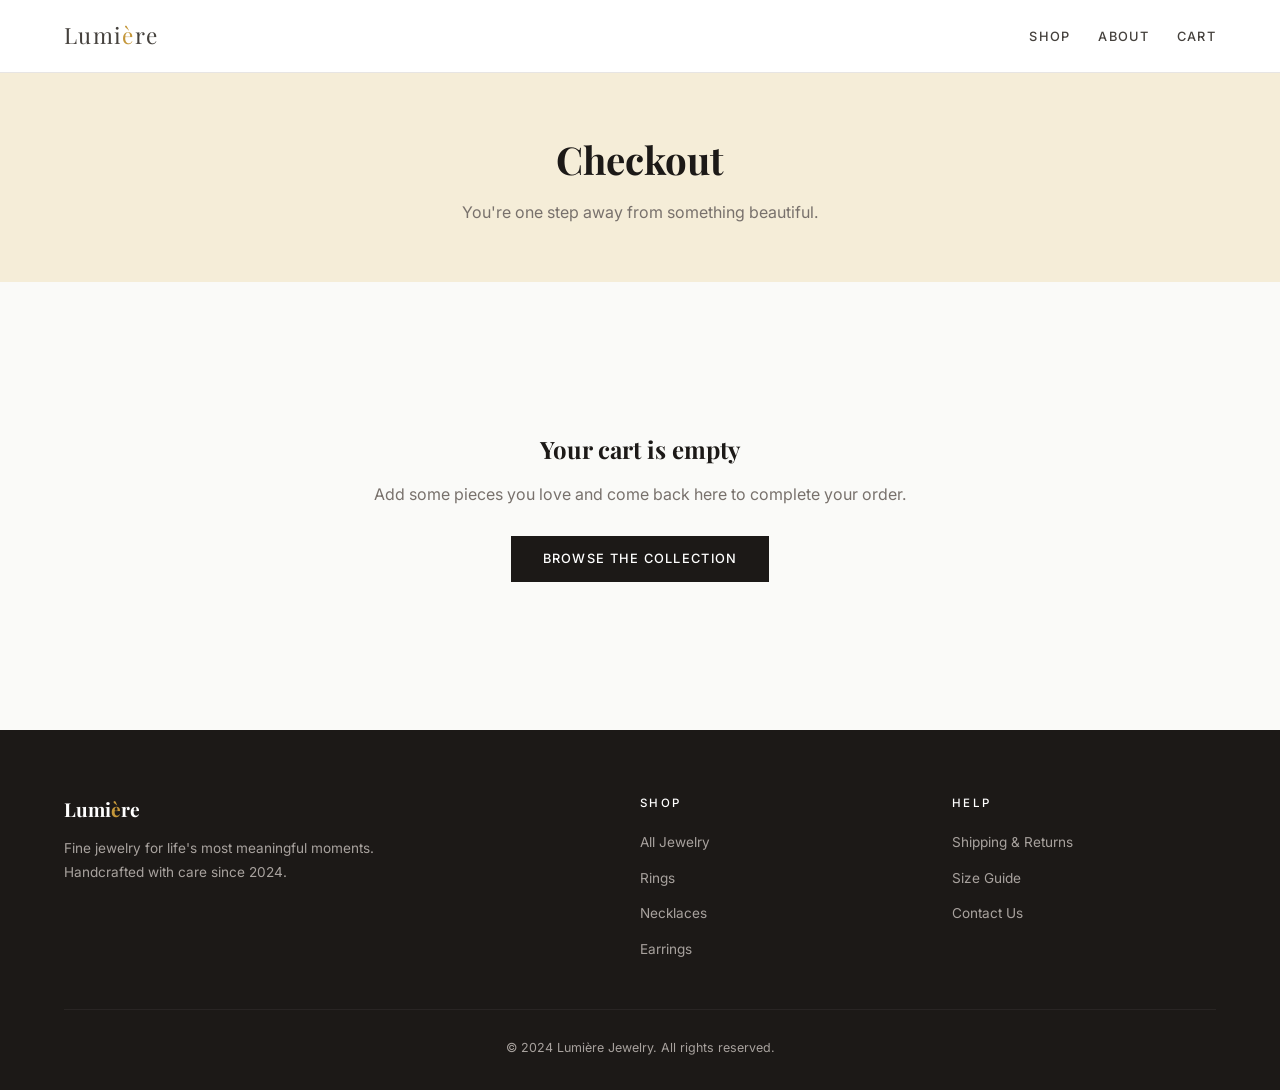
==== checkout.html @ 1f611a4b "Deploy: add checkout.html" ====
<!DOCTYPE html>
<html lang="en">
<head>
  <meta charset="UTF-8">
  <meta name="viewport" content="width=device-width, initial-scale=1.0">
  <title>Checkout — Lumière Jewelry</title>
  <link rel="stylesheet" href="style.css">
</head>
<body>

  <nav>
    <div class="container">
      <div class="nav-inner">
        <a href="index.html" class="nav-logo">Lumi<span>è</span>re</a>
        <ul class="nav-links">
          <li><a href="products.html">Shop</a></li>
          <li><a href="index.html#about">About</a></li>
          <li>
            <a href="checkout.html" class="cart-link">
              Cart
              <span class="cart-badge">0</span>
            </a>
          </li>
        </ul>
      </div>
    </div>
  </nav>

  <div class="page-hero">
    <div class="container">
      <h1>Checkout</h1>
      <p>You're one step away from something beautiful.</p>
    </div>
  </div>

  <section class="section">
    <div class="container">

      <!-- Empty cart state -->
      <div class="empty-cart-msg" id="empty-cart" style="display:none;">
        <h2>Your cart is empty</h2>
        <p>Add some pieces you love and come back here to complete your order.</p>
        <a href="products.html" class="btn btn-dark">Browse the Collection</a>
      </div>

      <!-- Order success state -->
      <div class="order-success" id="order-success">
        <div class="checkmark">&#10003;</div>
        <h2>Order Placed!</h2>
        <p>Thank you for your purchase. We'll send you a confirmation email shortly.</p>
        <a href="products.html" class="btn btn-dark">Continue Shopping</a>
      </div>

      <!-- Checkout form -->
      <div class="checkout-grid" id="checkout-form-area">
        <div>
          <h3 class="form-section-title">Contact Information</h3>
          <form id="checkout-form" onsubmit="placeOrder(event)">
            <div class="form-row">
              <div class="form-group">
                <label>First Name</label>
                <input type="text" required placeholder="Jane">
              </div>
              <div class="form-group">
                <label>Last Name</label>
                <input type="text" required placeholder="Doe">
              </div>
            </div>
            <div class="form-group">
              <label>Email Address</label>
              <input type="email" required placeholder="jane@example.com">
            </div>
            <div class="form-group">
              <label>Phone (optional)</label>
              <input type="tel" placeholder="+1 555 000 0000">
            </div>

            <h3 class="form-section-title" style="margin-top:32px;">Shipping Address</h3>

            <div class="form-group">
              <label>Street Address</label>
              <input type="text" required placeholder="123 Main Street">
            </div>
            <div class="form-group">
              <label>Apartment, suite, etc. (optional)</label>
              <input type="text" placeholder="Apt 4B">
            </div>
            <div class="form-row">
              <div class="form-group">
                <label>City</label>
                <input type="text" required placeholder="New York">
              </div>
              <div class="form-group">
                <label>ZIP / Postal Code</label>
                <input type="text" required placeholder="10001">
              </div>
            </div>
            <div class="form-group">
              <label>Country</label>
              <select required>
                <option value="">Select country…</option>
                <option>United States</option>
                <option>Canada</option>
                <option>United Kingdom</option>
                <option>Australia</option>
                <option>France</option>
                <option>Germany</option>
                <option>Spain</option>
                <option>Other</option>
              </select>
            </div>

            <h3 class="form-section-title" style="margin-top:32px;">Payment</h3>
            <div style="background: var(--gold-pale); padding: 18px 20px; margin-bottom: 28px; font-size: 0.85rem; color: var(--text-light);">
              &#128274;&nbsp; Secure payment processing coming soon. This is a demo checkout &mdash; no charges will be made.
            </div>
            <div class="form-group">
              <label>Card Number</label>
              <input type="text" placeholder="4242 4242 4242 4242" maxlength="19">
            </div>
            <div class="form-row">
              <div class="form-group">
                <label>Expiry Date</label>
                <input type="text" placeholder="MM / YY" maxlength="7">
              </div>
              <div class="form-group">
                <label>CVV</label>
                <input type="text" placeholder="123" maxlength="4">
              </div>
            </div>

            <button type="submit" class="btn btn-gold" style="width:100%; margin-top:8px; padding: 16px;">
              Place Order
            </button>
          </form>
        </div>

        <!-- Order Summary -->
        <div class="order-summary-box">
          <h3>Order Summary</h3>
          <div id="cart-items-list"></div>
          <div class="totals" id="cart-totals"></div>
        </div>
      </div>

    </div>
  </section>

  <footer>
    <div class="container">
      <div class="footer-grid">
        <div class="footer-brand">
          <h3>Lumi<span>è</span>re</h3>
          <p>Fine jewelry for life's most meaningful moments.<br>Handcrafted with care since 2024.</p>
        </div>
        <div class="footer-col">
          <h4>Shop</h4>
          <ul>
            <li><a href="products.html">All Jewelry</a></li>
            <li><a href="products.html">Rings</a></li>
            <li><a href="products.html">Necklaces</a></li>
            <li><a href="products.html">Earrings</a></li>
          </ul>
        </div>
        <div class="footer-col">
          <h4>Help</h4>
          <ul>
            <li><a href="#">Shipping & Returns</a></li>
            <li><a href="#">Size Guide</a></li>
            <li><a href="#">Contact Us</a></li>
          </ul>
        </div>
      </div>
      <div class="footer-bottom">
        <p>&copy; 2024 Lumière Jewelry. All rights reserved.</p>
      </div>
    </div>
  </footer>

  <script src="products.js"></script>
  <script src="cart.js"></script>
  <script>
    function renderCartSummary() {
      const cart = getCart();
      const emptyEl = document.getElementById('empty-cart');
      const formArea = document.getElementById('checkout-form-area');

      if (cart.length === 0) {
        emptyEl.style.display = 'block';
        formArea.style.display = 'none';
        return;
      }

      emptyEl.style.display = 'none';
      formArea.style.display = 'grid';

      document.getElementById('cart-items-list').innerHTML = cart.map(item => `
        <div class="cart-item">
          <img src="${item.image}" alt="${item.name}">
          <div class="cart-item-info">
            <div class="cart-item-name">${item.name}</div>
            <div class="cart-item-qty">Qty: ${item.qty}</div>
          </div>
          <div class="cart-item-price">$${(item.price * item.qty).toFixed(2)}</div>
        </div>
      `).join('');

      const subtotal = cartTotal();
      const shipping = 0;
      const total = subtotal + shipping;

      document.getElementById('cart-totals').innerHTML = `
        <div class="total-row"><span>Subtotal</span><span>$${subtotal.toFixed(2)}</span></div>
        <div class="total-row"><span>Shipping</span><span>Free</span></div>
        <div class="total-row grand"><span>Total</span><span>$${total.toFixed(2)}</span></div>
      `;
    }

    function placeOrder(e) {
      e.preventDefault();
      clearCart();
      document.getElementById('checkout-form-area').style.display = 'none';
      document.getElementById('empty-cart').style.display = 'none';
      document.getElementById('order-success').style.display = 'block';
      window.scrollTo({ top: 0, behavior: 'smooth' });
    }

    renderCartSummary();
  </script>
</body>
</html>
---- style.css ----
@import url('https://fonts.googleapis.com/css2?family=Playfair+Display:ital,wght@0,400;0,600;0,700;1,400&family=Inter:wght@300;400;500&display=swap');

:root {
  --gold: #C4973A;
  --gold-light: #E8C87A;
  --gold-pale: #F5EDD8;
  --dark: #1C1917;
  --text: #44403C;
  --text-light: #78716C;
  --bg: #FAFAF8;
  --white: #FFFFFF;
  --border: #E7E5E4;
}

* { margin: 0; padding: 0; box-sizing: border-box; }

body {
  font-family: 'Inter', sans-serif;
  color: var(--text);
  background: var(--bg);
  line-height: 1.6;
}

h1, h2, h3, h4 { font-family: 'Playfair Display', serif; color: var(--dark); }
a { text-decoration: none; color: inherit; }
img { width: 100%; display: block; }

.container { max-width: 1200px; margin: 0 auto; padding: 0 24px; }

/* ── NAV ── */
nav {
  background: var(--white);
  border-bottom: 1px solid var(--border);
  position: sticky;
  top: 0;
  z-index: 100;
}
.nav-inner {
  display: flex;
  align-items: center;
  justify-content: space-between;
  height: 72px;
}
.nav-logo {
  font-family: 'Playfair Display', serif;
  font-size: 1.4rem;
  letter-spacing: 0.06em;
}
.nav-logo span { color: var(--gold); }

.nav-links { display: flex; gap: 28px; list-style: none; align-items: center; }
.nav-links a {
  font-size: 0.8rem;
  font-weight: 500;
  letter-spacing: 0.1em;
  text-transform: uppercase;
  color: var(--text);
  transition: color 0.2s;
}
.nav-links a:hover { color: var(--gold); }

.cart-link { position: relative; }
.cart-badge {
  position: absolute;
  top: -8px;
  right: -10px;
  background: var(--gold);
  color: white;
  font-size: 0.6rem;
  width: 17px;
  height: 17px;
  border-radius: 50%;
  display: none;
  align-items: center;
  justify-content: center;
  font-weight: 600;
}

/* ── BUTTONS ── */
.btn {
  display: inline-block;
  padding: 13px 32px;
  font-family: 'Inter', sans-serif;
  font-size: 0.8rem;
  font-weight: 500;
  letter-spacing: 0.1em;
  text-transform: uppercase;
  cursor: pointer;
  transition: all 0.2s;
  border: none;
}
.btn-dark { background: var(--dark); color: var(--white); }
.btn-dark:hover { background: var(--gold); }
.btn-gold { background: var(--gold); color: var(--white); }
.btn-gold:hover { background: var(--dark); }
.btn-outline { background: transparent; color: var(--dark); border: 1px solid var(--dark); }
.btn-outline:hover { background: var(--dark); color: var(--white); }
.btn-outline-white { background: transparent; color: var(--white); border: 1px solid rgba(255,255,255,0.5); }
.btn-outline-white:hover { background: rgba(255,255,255,0.1); }

/* ── HERO ── */
.hero {
  background: var(--dark);
  padding: 120px 0;
  text-align: center;
  position: relative;
  overflow: hidden;
}
.hero::before {
  content: '';
  position: absolute;
  inset: 0;
  background:
    radial-gradient(ellipse at 25% 60%, rgba(196,151,58,0.18) 0%, transparent 55%),
    radial-gradient(ellipse at 75% 40%, rgba(196,151,58,0.12) 0%, transparent 50%);
}
.hero-content { position: relative; z-index: 1; }
.eyebrow {
  font-size: 0.7rem;
  letter-spacing: 0.35em;
  text-transform: uppercase;
  color: var(--gold-light);
  margin-bottom: 20px;
}
.hero h1 {
  color: var(--white);
  font-size: clamp(2.4rem, 5vw, 4.2rem);
  line-height: 1.1;
  margin-bottom: 24px;
}
.hero h1 em { color: var(--gold-light); font-style: italic; }
.hero p {
  color: #A8A29E;
  font-size: 1.05rem;
  max-width: 480px;
  margin: 0 auto 40px;
}
.hero-btns { display: flex; gap: 14px; justify-content: center; flex-wrap: wrap; }

/* ── SECTIONS ── */
.section { padding: 88px 0; }
.section-alt { background: var(--white); }
.section-dark { background: var(--dark); }

.section-header { text-align: center; margin-bottom: 56px; }
.section-header .eyebrow { color: var(--gold); margin-bottom: 12px; }
.section-header h2 { font-size: clamp(1.8rem, 3vw, 2.4rem); margin-bottom: 14px; }
.section-header p { color: var(--text-light); max-width: 480px; margin: 0 auto; }

/* ── PRODUCT CARDS ── */
.products-grid {
  display: grid;
  grid-template-columns: repeat(auto-fill, minmax(270px, 1fr));
  gap: 28px;
}
.product-card { background: var(--white); transition: transform 0.25s, box-shadow 0.25s; }
.product-card:hover { transform: translateY(-5px); box-shadow: 0 16px 48px rgba(0,0,0,0.09); }
.product-image {
  aspect-ratio: 1;
  overflow: hidden;
  background: var(--gold-pale);
}
.product-image img {
  width: 100%;
  height: 100%;
  object-fit: cover;
  transition: transform 0.45s;
}
.product-card:hover .product-image img { transform: scale(1.06); }
.product-body { padding: 18px 20px 20px; }
.product-cat {
  font-size: 0.67rem;
  letter-spacing: 0.2em;
  text-transform: uppercase;
  color: var(--gold);
  margin-bottom: 6px;
}
.product-body h3 { font-size: 1.05rem; margin-bottom: 4px; }
.product-body p { font-size: 0.82rem; color: var(--text-light); margin-bottom: 16px; }
.product-footer {
  display: flex;
  align-items: center;
  justify-content: space-between;
  padding-top: 14px;
  border-top: 1px solid var(--border);
}
.product-price { font-size: 1.1rem; font-weight: 600; color: var(--dark); }
.add-to-cart-btn {
  background: var(--dark);
  color: white;
  border: none;
  padding: 9px 16px;
  font-size: 0.72rem;
  font-weight: 500;
  letter-spacing: 0.08em;
  text-transform: uppercase;
  cursor: pointer;
  transition: background 0.2s;
}
.add-to-cart-btn:hover { background: var(--gold); }

/* ── FEATURES ── */
.features-grid {
  display: grid;
  grid-template-columns: repeat(auto-fit, minmax(180px, 1fr));
  gap: 40px;
  text-align: center;
}
.feature-icon { font-size: 1.8rem; margin-bottom: 14px; }
.feature h3 { font-size: 1rem; margin-bottom: 8px; }
.feature p { font-size: 0.85rem; color: var(--text-light); }

/* ── BANNER ── */
.banner {
  background: var(--gold-pale);
  padding: 72px 0;
  text-align: center;
}
.banner h2 { font-size: clamp(1.6rem, 3vw, 2.2rem); margin-bottom: 14px; }
.banner p { color: var(--text-light); margin-bottom: 32px; }

/* ── PAGE HERO ── */
.page-hero {
  background: var(--gold-pale);
  padding: 56px 0;
  text-align: center;
}
.page-hero h1 { font-size: clamp(1.7rem, 3vw, 2.4rem); margin-bottom: 10px; }
.page-hero p { color: var(--text-light); }

/* ── FILTER BAR ── */
.filter-bar { display: flex; gap: 10px; margin-bottom: 40px; flex-wrap: wrap; }
.filter-btn {
  padding: 8px 22px;
  font-size: 0.75rem;
  letter-spacing: 0.1em;
  text-transform: uppercase;
  border: 1px solid var(--border);
  background: var(--white);
  color: var(--text);
  cursor: pointer;
  transition: all 0.2s;
  font-family: 'Inter', sans-serif;
}
.filter-btn.active,
.filter-btn:hover { background: var(--dark); color: var(--white); border-color: var(--dark); }

/* ── CHECKOUT ── */
.checkout-grid {
  display: grid;
  grid-template-columns: 1fr 380px;
  gap: 48px;
  align-items: start;
}
.form-section-title {
  font-size: 1.1rem;
  margin-bottom: 24px;
  padding-bottom: 14px;
  border-bottom: 1px solid var(--border);
}
.form-group { margin-bottom: 18px; }
.form-group label {
  display: block;
  font-size: 0.72rem;
  font-weight: 500;
  letter-spacing: 0.08em;
  text-transform: uppercase;
  color: var(--text-light);
  margin-bottom: 7px;
}
.form-group input,
.form-group select {
  width: 100%;
  padding: 11px 14px;
  border: 1px solid var(--border);
  background: var(--white);
  font-family: 'Inter', sans-serif;
  font-size: 0.9rem;
  color: var(--text);
  outline: none;
  transition: border-color 0.2s;
  appearance: none;
}
.form-group input:focus,
.form-group select:focus { border-color: var(--gold); }
.form-row { display: grid; grid-template-columns: 1fr 1fr; gap: 14px; }

.order-summary-box {
  background: var(--white);
  border: 1px solid var(--border);
  padding: 28px;
  position: sticky;
  top: 90px;
}
.order-summary-box h3 {
  margin-bottom: 20px;
  padding-bottom: 14px;
  border-bottom: 1px solid var(--border);
  font-size: 1.1rem;
}
.cart-item {
  display: flex;
  gap: 14px;
  margin-bottom: 16px;
  padding-bottom: 16px;
  border-bottom: 1px solid var(--border);
}
.cart-item img { width: 60px; height: 60px; object-fit: cover; flex-shrink: 0; }
.cart-item-info { flex: 1; }
.cart-item-name { font-family: 'Playfair Display', serif; font-size: 0.9rem; margin-bottom: 3px; }
.cart-item-qty { font-size: 0.78rem; color: var(--text-light); }
.cart-item-price { font-weight: 600; font-size: 0.9rem; }
.totals { margin-top: 20px; }
.total-row { display: flex; justify-content: space-between; margin-bottom: 8px; font-size: 0.85rem; }
.total-row.grand {
  font-family: 'Playfair Display', serif;
  font-size: 1.05rem;
  font-weight: 700;
  padding-top: 12px;
  border-top: 1px solid var(--border);
  margin-top: 8px;
}
.empty-cart-msg { text-align: center; padding: 60px 0; }
.empty-cart-msg h2 { margin-bottom: 14px; }
.empty-cart-msg p { color: var(--text-light); margin-bottom: 28px; }

.order-success { display: none; text-align: center; padding: 80px 0; }
.order-success .checkmark { font-size: 3rem; margin-bottom: 20px; }
.order-success h2 { margin-bottom: 12px; }
.order-success p { color: var(--text-light); margin-bottom: 32px; }

/* ── FOOTER ── */
footer { background: var(--dark); color: #A8A29E; padding: 64px 0 32px; }
.footer-grid {
  display: grid;
  grid-template-columns: 2fr 1fr 1fr;
  gap: 48px;
  margin-bottom: 48px;
}
.footer-brand h3 { color: var(--white); font-size: 1.2rem; margin-bottom: 12px; }
.footer-brand h3 span { color: var(--gold); }
.footer-brand p { font-size: 0.85rem; line-height: 1.75; }
.footer-col h4 {
  color: var(--white);
  font-family: 'Inter', sans-serif;
  font-size: 0.72rem;
  font-weight: 500;
  letter-spacing: 0.2em;
  text-transform: uppercase;
  margin-bottom: 16px;
}
.footer-col ul { list-style: none; display: flex; flex-direction: column; gap: 10px; }
.footer-col a { font-size: 0.85rem; color: #A8A29E; transition: color 0.2s; }
.footer-col a:hover { color: var(--gold); }
.footer-bottom {
  border-top: 1px solid #292524;
  padding-top: 28px;
  text-align: center;
  font-size: 0.78rem;
}

/* ── TOAST ── */
.toast {
  position: fixed;
  bottom: 28px;
  right: 28px;
  background: var(--dark);
  color: white;
  padding: 13px 22px;
  font-size: 0.82rem;
  z-index: 9999;
  transform: translateY(80px);
  opacity: 0;
  transition: all 0.3s cubic-bezier(0.34, 1.2, 0.64, 1);
  pointer-events: none;
}
.toast.show { transform: translateY(0); opacity: 1; }

/* ── MOBILE ── */
@media (max-width: 900px) {
  .checkout-grid { grid-template-columns: 1fr; }
  .footer-grid { grid-template-columns: 1fr 1fr; }
  .footer-brand { grid-column: 1 / -1; }
}
@media (max-width: 640px) {
  .hero { padding: 80px 0; }
  .footer-grid { grid-template-columns: 1fr; }
  .form-row { grid-template-columns: 1fr; }
}
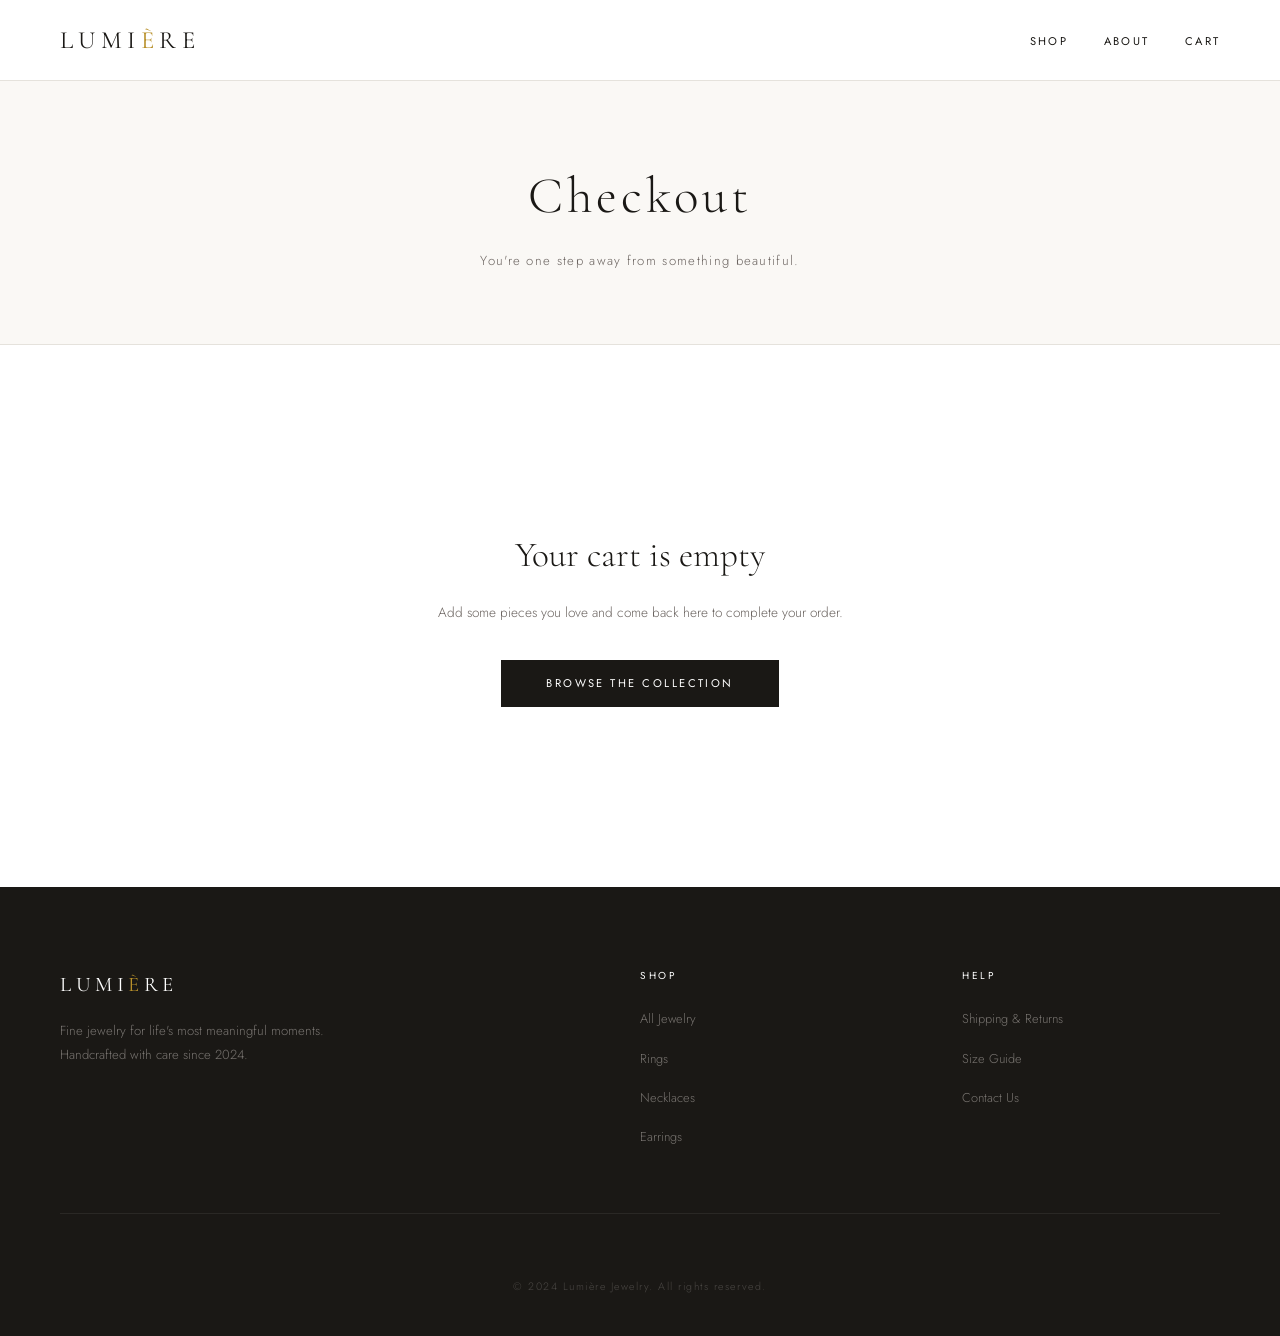
==== commit 2af46e24: "Redesign: Cartier-inspired luxury style" ====
--- a/checkout.html
+++ b/checkout.html
@@ -111,8 +111,8 @@
             </div>
 
             <h3 class="form-section-title" style="margin-top:32px;">Payment</h3>
-            <div style="background: var(--gold-pale); padding: 18px 20px; margin-bottom: 28px; font-size: 0.85rem; color: var(--text-light);">
-              &#128274;&nbsp; Secure payment processing coming soon. This is a demo checkout &mdash; no charges will be made.
+            <div class="payment-notice">
+              &#128274;&nbsp; Secure payment processing coming soon. This is a demo checkout — no charges will be made.
             </div>
             <div class="form-group">
               <label>Card Number</label>
--- a/style.css
+++ b/style.css
@@ -1,31 +1,50 @@
-@import url('https://fonts.googleapis.com/css2?family=Playfair+Display:ital,wght@0,400;0,600;0,700;1,400&family=Inter:wght@300;400;500&display=swap');
+@import url('https://fonts.googleapis.com/css2?family=Cormorant+Garamond:ital,wght@0,300;0,400;0,500;1,300;1,400&family=Jost:wght@300;400;500&display=swap');
 
 :root {
-  --gold: #C4973A;
-  --gold-light: #E8C87A;
-  --gold-pale: #F5EDD8;
-  --dark: #1C1917;
-  --text: #44403C;
-  --text-light: #78716C;
-  --bg: #FAFAF8;
   --white: #FFFFFF;
-  --border: #E7E5E4;
+  --off-white: #FAF8F5;
+  --text: #1A1815;
+  --text-muted: #6B6460;
+  --text-light: #9A9490;
+  --gold: #B8902A;
+  --gold-light: #D4AD50;
+  --border: #E5E2DC;
+  --border-mid: #C8C4BC;
 }
 
 * { margin: 0; padding: 0; box-sizing: border-box; }
+html { scroll-behavior: smooth; }
 
 body {
-  font-family: 'Inter', sans-serif;
-  color: var(--text);
-  background: var(--bg);
-  line-height: 1.6;
-}
-
-h1, h2, h3, h4 { font-family: 'Playfair Display', serif; color: var(--dark); }
+  font-family: 'Jost', sans-serif;
+  font-weight: 300;
+  color: var(--text);
+  background: var(--white);
+  line-height: 1.7;
+  -webkit-font-smoothing: antialiased;
+}
+
+h1, h2, h3, h4 {
+  font-family: 'Cormorant Garamond', serif;
+  font-weight: 300;
+  color: var(--text);
+}
+
 a { text-decoration: none; color: inherit; }
 img { width: 100%; display: block; }
-
-.container { max-width: 1200px; margin: 0 auto; padding: 0 24px; }
+.container { max-width: 1240px; margin: 0 auto; padding: 0 40px; }
+
+/* ── ANNOUNCEMENT BAR ── */
+.announcement {
+  background: var(--text);
+  color: var(--white);
+  text-align: center;
+  padding: 11px;
+  font-size: 0.67rem;
+  letter-spacing: 0.25em;
+  text-transform: uppercase;
+  font-weight: 400;
+}
 
 /* ── NAV ── */
 nav {
@@ -39,351 +58,495 @@
   display: flex;
   align-items: center;
   justify-content: space-between;
-  height: 72px;
+  height: 80px;
 }
 .nav-logo {
-  font-family: 'Playfair Display', serif;
-  font-size: 1.4rem;
-  letter-spacing: 0.06em;
+  font-family: 'Cormorant Garamond', serif;
+  font-weight: 400;
+  font-size: 1.55rem;
+  letter-spacing: 0.22em;
+  text-transform: uppercase;
 }
 .nav-logo span { color: var(--gold); }
 
-.nav-links { display: flex; gap: 28px; list-style: none; align-items: center; }
+.nav-links { display: flex; gap: 36px; list-style: none; align-items: center; }
 .nav-links a {
-  font-size: 0.8rem;
-  font-weight: 500;
-  letter-spacing: 0.1em;
-  text-transform: uppercase;
-  color: var(--text);
+  font-size: 0.7rem;
+  font-weight: 400;
+  letter-spacing: 0.2em;
+  text-transform: uppercase;
+  color: var(--text);
+  position: relative;
   transition: color 0.2s;
 }
+.nav-links a::after {
+  content: '';
+  position: absolute;
+  bottom: -3px;
+  left: 0;
+  width: 0;
+  height: 1px;
+  background: var(--gold);
+  transition: width 0.3s ease;
+}
 .nav-links a:hover { color: var(--gold); }
+.nav-links a:hover::after { width: 100%; }
 
 .cart-link { position: relative; }
 .cart-badge {
   position: absolute;
   top: -8px;
-  right: -10px;
+  right: -12px;
   background: var(--gold);
   color: white;
-  font-size: 0.6rem;
-  width: 17px;
-  height: 17px;
+  font-size: 0.58rem;
+  width: 16px;
+  height: 16px;
   border-radius: 50%;
   display: none;
   align-items: center;
   justify-content: center;
-  font-weight: 600;
+  font-weight: 500;
 }
 
 /* ── BUTTONS ── */
 .btn {
   display: inline-block;
-  padding: 13px 32px;
-  font-family: 'Inter', sans-serif;
-  font-size: 0.8rem;
-  font-weight: 500;
-  letter-spacing: 0.1em;
+  font-family: 'Jost', sans-serif;
+  font-size: 0.7rem;
+  font-weight: 400;
+  letter-spacing: 0.22em;
   text-transform: uppercase;
   cursor: pointer;
-  transition: all 0.2s;
+  transition: all 0.25s;
   border: none;
-}
-.btn-dark { background: var(--dark); color: var(--white); }
-.btn-dark:hover { background: var(--gold); }
-.btn-gold { background: var(--gold); color: var(--white); }
-.btn-gold:hover { background: var(--dark); }
-.btn-outline { background: transparent; color: var(--dark); border: 1px solid var(--dark); }
-.btn-outline:hover { background: var(--dark); color: var(--white); }
-.btn-outline-white { background: transparent; color: var(--white); border: 1px solid rgba(255,255,255,0.5); }
-.btn-outline-white:hover { background: rgba(255,255,255,0.1); }
+  background: none;
+  padding: 13px 44px;
+}
+.btn-dark { background: var(--text); color: var(--white); border: 1px solid var(--text); }
+.btn-dark:hover { background: transparent; color: var(--text); }
+.btn-gold { background: transparent; color: var(--text); border: 1px solid var(--text); }
+.btn-gold:hover { background: var(--text); color: var(--white); }
+.btn-outline { background: transparent; color: var(--text); border: 1px solid var(--text); }
+.btn-outline:hover { background: var(--text); color: var(--white); }
+.btn-outline-white { background: transparent; color: var(--text); border: 1px solid var(--border-mid); }
+.btn-outline-white:hover { border-color: var(--text); }
 
 /* ── HERO ── */
 .hero {
-  background: var(--dark);
-  padding: 120px 0;
+  background: var(--off-white);
+  padding: 140px 0;
   text-align: center;
   position: relative;
-  overflow: hidden;
-}
-.hero::before {
+}
+.hero::before,
+.hero::after {
   content: '';
   position: absolute;
-  inset: 0;
-  background:
-    radial-gradient(ellipse at 25% 60%, rgba(196,151,58,0.18) 0%, transparent 55%),
-    radial-gradient(ellipse at 75% 40%, rgba(196,151,58,0.12) 0%, transparent 50%);
-}
+  left: 50%;
+  transform: translateX(-50%);
+  width: 1px;
+  height: 56px;
+  background: var(--border-mid);
+}
+.hero::before { top: 0; }
+.hero::after { bottom: 0; }
+
 .hero-content { position: relative; z-index: 1; }
+
 .eyebrow {
-  font-size: 0.7rem;
+  display: block;
+  font-family: 'Jost', sans-serif;
+  font-size: 0.67rem;
+  font-weight: 400;
   letter-spacing: 0.35em;
   text-transform: uppercase;
-  color: var(--gold-light);
-  margin-bottom: 20px;
+  color: var(--gold);
+  margin-bottom: 28px;
 }
 .hero h1 {
-  color: var(--white);
-  font-size: clamp(2.4rem, 5vw, 4.2rem);
-  line-height: 1.1;
-  margin-bottom: 24px;
-}
-.hero h1 em { color: var(--gold-light); font-style: italic; }
+  font-size: clamp(3rem, 6vw, 5.5rem);
+  font-weight: 300;
+  line-height: 1.05;
+  letter-spacing: 0.02em;
+  margin-bottom: 28px;
+  color: var(--text);
+}
+.hero h1 em { font-style: italic; color: var(--gold); font-weight: 300; }
 .hero p {
-  color: #A8A29E;
-  font-size: 1.05rem;
-  max-width: 480px;
-  margin: 0 auto 40px;
-}
-.hero-btns { display: flex; gap: 14px; justify-content: center; flex-wrap: wrap; }
+  font-size: 0.87rem;
+  color: var(--text-muted);
+  max-width: 400px;
+  margin: 0 auto 52px;
+  font-weight: 300;
+  letter-spacing: 0.05em;
+  line-height: 1.85;
+}
+.hero-btns { display: flex; gap: 16px; justify-content: center; flex-wrap: wrap; }
 
 /* ── SECTIONS ── */
-.section { padding: 88px 0; }
-.section-alt { background: var(--white); }
-.section-dark { background: var(--dark); }
-
-.section-header { text-align: center; margin-bottom: 56px; }
-.section-header .eyebrow { color: var(--gold); margin-bottom: 12px; }
-.section-header h2 { font-size: clamp(1.8rem, 3vw, 2.4rem); margin-bottom: 14px; }
-.section-header p { color: var(--text-light); max-width: 480px; margin: 0 auto; }
-
-/* ── PRODUCT CARDS ── */
+.section { padding: 100px 0; }
+.section-alt { background: var(--off-white); }
+
+.section-header { text-align: center; margin-bottom: 64px; }
+.section-header .eyebrow { margin-bottom: 14px; }
+.section-header h2 { font-size: clamp(2rem, 3.5vw, 3rem); font-weight: 300; margin-bottom: 16px; }
+.section-header p {
+  font-size: 0.84rem;
+  color: var(--text-muted);
+  max-width: 420px;
+  margin: 0 auto;
+  font-weight: 300;
+  letter-spacing: 0.03em;
+}
+
+/* ── PRODUCT GRID ── */
 .products-grid {
   display: grid;
-  grid-template-columns: repeat(auto-fill, minmax(270px, 1fr));
-  gap: 28px;
-}
-.product-card { background: var(--white); transition: transform 0.25s, box-shadow 0.25s; }
-.product-card:hover { transform: translateY(-5px); box-shadow: 0 16px 48px rgba(0,0,0,0.09); }
+  grid-template-columns: repeat(auto-fill, minmax(300px, 1fr));
+  gap: 1px;
+  background: var(--border);
+}
+.product-card { background: var(--white); overflow: hidden; cursor: pointer; }
 .product-image {
   aspect-ratio: 1;
   overflow: hidden;
-  background: var(--gold-pale);
+  background: var(--off-white);
 }
 .product-image img {
   width: 100%;
   height: 100%;
   object-fit: cover;
-  transition: transform 0.45s;
-}
-.product-card:hover .product-image img { transform: scale(1.06); }
-.product-body { padding: 18px 20px 20px; }
+  transition: transform 0.7s cubic-bezier(0.25, 0.46, 0.45, 0.94);
+}
+.product-card:hover .product-image img { transform: scale(1.04); }
+.product-body { padding: 24px; }
 .product-cat {
-  font-size: 0.67rem;
-  letter-spacing: 0.2em;
+  font-size: 0.62rem;
+  letter-spacing: 0.25em;
   text-transform: uppercase;
   color: var(--gold);
+  margin-bottom: 8px;
+  font-weight: 400;
+}
+.product-body h3 {
+  font-size: 1.15rem;
+  font-weight: 400;
   margin-bottom: 6px;
-}
-.product-body h3 { font-size: 1.05rem; margin-bottom: 4px; }
-.product-body p { font-size: 0.82rem; color: var(--text-light); margin-bottom: 16px; }
+  letter-spacing: 0.03em;
+}
+.product-body p {
+  font-size: 0.8rem;
+  color: var(--text-muted);
+  margin-bottom: 20px;
+  font-weight: 300;
+  line-height: 1.65;
+}
 .product-footer {
   display: flex;
   align-items: center;
   justify-content: space-between;
-  padding-top: 14px;
+  padding-top: 16px;
   border-top: 1px solid var(--border);
 }
-.product-price { font-size: 1.1rem; font-weight: 600; color: var(--dark); }
+.product-price {
+  font-family: 'Cormorant Garamond', serif;
+  font-size: 1.1rem;
+  font-weight: 400;
+}
 .add-to-cart-btn {
-  background: var(--dark);
-  color: white;
+  font-family: 'Jost', sans-serif;
+  font-size: 0.65rem;
+  font-weight: 400;
+  letter-spacing: 0.18em;
+  text-transform: uppercase;
+  background: none;
   border: none;
-  padding: 9px 16px;
-  font-size: 0.72rem;
-  font-weight: 500;
-  letter-spacing: 0.08em;
-  text-transform: uppercase;
+  border-bottom: 1px solid currentColor;
+  color: var(--text);
   cursor: pointer;
-  transition: background 0.2s;
-}
-.add-to-cart-btn:hover { background: var(--gold); }
+  padding-bottom: 1px;
+  transition: color 0.2s;
+}
+.add-to-cart-btn:hover { color: var(--gold); }
 
 /* ── FEATURES ── */
 .features-grid {
   display: grid;
-  grid-template-columns: repeat(auto-fit, minmax(180px, 1fr));
-  gap: 40px;
+  grid-template-columns: repeat(4, 1fr);
+  border-top: 1px solid var(--border);
+  border-bottom: 1px solid var(--border);
+}
+.feature {
+  padding: 52px 40px;
   text-align: center;
-}
-.feature-icon { font-size: 1.8rem; margin-bottom: 14px; }
-.feature h3 { font-size: 1rem; margin-bottom: 8px; }
-.feature p { font-size: 0.85rem; color: var(--text-light); }
+  border-right: 1px solid var(--border);
+}
+.feature:last-child { border-right: none; }
+.feature-icon {
+  width: 28px;
+  height: 1px;
+  background: var(--gold);
+  margin: 0 auto 28px;
+}
+.feature h3 {
+  font-family: 'Cormorant Garamond', serif;
+  font-size: 1.1rem;
+  font-weight: 400;
+  margin-bottom: 10px;
+  letter-spacing: 0.03em;
+}
+.feature p { font-size: 0.8rem; color: var(--text-muted); font-weight: 300; line-height: 1.75; }
 
 /* ── BANNER ── */
-.banner {
-  background: var(--gold-pale);
+.banner { background: var(--text); padding: 100px 0; text-align: center; }
+.banner .eyebrow { color: var(--gold-light); margin-bottom: 20px; }
+.banner h2 { color: var(--white); font-size: clamp(2rem, 3.5vw, 3rem); font-weight: 300; margin-bottom: 16px; }
+.banner p { font-size: 0.85rem; color: #787470; margin-bottom: 48px; font-weight: 300; letter-spacing: 0.05em; }
+.banner .btn-dark {
+  background: transparent;
+  color: var(--white);
+  border-color: rgba(255,255,255,0.35);
+}
+.banner .btn-dark:hover { background: var(--white); color: var(--text); }
+
+/* ── PAGE HERO ── */
+.page-hero {
+  background: var(--off-white);
   padding: 72px 0;
   text-align: center;
-}
-.banner h2 { font-size: clamp(1.6rem, 3vw, 2.2rem); margin-bottom: 14px; }
-.banner p { color: var(--text-light); margin-bottom: 32px; }
-
-/* ── PAGE HERO ── */
-.page-hero {
-  background: var(--gold-pale);
-  padding: 56px 0;
-  text-align: center;
-}
-.page-hero h1 { font-size: clamp(1.7rem, 3vw, 2.4rem); margin-bottom: 10px; }
-.page-hero p { color: var(--text-light); }
+  border-bottom: 1px solid var(--border);
+}
+.page-hero h1 {
+  font-size: clamp(2rem, 4vw, 3.2rem);
+  font-weight: 300;
+  letter-spacing: 0.08em;
+  margin-bottom: 10px;
+}
+.page-hero p { font-size: 0.82rem; color: var(--text-muted); letter-spacing: 0.1em; font-weight: 300; }
 
 /* ── FILTER BAR ── */
-.filter-bar { display: flex; gap: 10px; margin-bottom: 40px; flex-wrap: wrap; }
+.filter-bar {
+  display: flex;
+  margin-bottom: 56px;
+  border-bottom: 1px solid var(--border);
+  flex-wrap: wrap;
+}
 .filter-btn {
-  padding: 8px 22px;
-  font-size: 0.75rem;
-  letter-spacing: 0.1em;
-  text-transform: uppercase;
-  border: 1px solid var(--border);
-  background: var(--white);
-  color: var(--text);
+  padding: 14px 28px;
+  font-family: 'Jost', sans-serif;
+  font-size: 0.67rem;
+  letter-spacing: 0.2em;
+  text-transform: uppercase;
+  font-weight: 400;
+  border: none;
+  border-bottom: 2px solid transparent;
+  background: transparent;
+  color: var(--text-muted);
   cursor: pointer;
   transition: all 0.2s;
-  font-family: 'Inter', sans-serif;
-}
-.filter-btn.active,
-.filter-btn:hover { background: var(--dark); color: var(--white); border-color: var(--dark); }
+  margin-bottom: -1px;
+  white-space: nowrap;
+}
+.filter-btn.active { color: var(--text); border-bottom-color: var(--gold); }
+.filter-btn:hover { color: var(--text); }
 
 /* ── CHECKOUT ── */
 .checkout-grid {
   display: grid;
   grid-template-columns: 1fr 380px;
-  gap: 48px;
+  gap: 80px;
   align-items: start;
 }
 .form-section-title {
-  font-size: 1.1rem;
-  margin-bottom: 24px;
+  font-family: 'Cormorant Garamond', serif;
+  font-size: 1.15rem;
+  font-weight: 400;
+  letter-spacing: 0.08em;
+  margin-bottom: 28px;
   padding-bottom: 14px;
   border-bottom: 1px solid var(--border);
 }
-.form-group { margin-bottom: 18px; }
+.form-group { margin-bottom: 20px; }
 .form-group label {
   display: block;
-  font-size: 0.72rem;
-  font-weight: 500;
-  letter-spacing: 0.08em;
-  text-transform: uppercase;
-  color: var(--text-light);
-  margin-bottom: 7px;
+  font-size: 0.62rem;
+  font-weight: 400;
+  letter-spacing: 0.18em;
+  text-transform: uppercase;
+  color: var(--text-muted);
+  margin-bottom: 8px;
 }
 .form-group input,
 .form-group select {
   width: 100%;
-  padding: 11px 14px;
-  border: 1px solid var(--border);
-  background: var(--white);
-  font-family: 'Inter', sans-serif;
+  padding: 10px 0;
+  border: none;
+  border-bottom: 1px solid var(--border);
+  background: transparent;
+  font-family: 'Jost', sans-serif;
   font-size: 0.9rem;
+  font-weight: 300;
   color: var(--text);
   outline: none;
   transition: border-color 0.2s;
+  -webkit-appearance: none;
   appearance: none;
+  border-radius: 0;
 }
 .form-group input:focus,
-.form-group select:focus { border-color: var(--gold); }
-.form-row { display: grid; grid-template-columns: 1fr 1fr; gap: 14px; }
+.form-group select:focus { border-bottom-color: var(--text); }
+.form-row { display: grid; grid-template-columns: 1fr 1fr; gap: 24px; }
 
 .order-summary-box {
-  background: var(--white);
-  border: 1px solid var(--border);
-  padding: 28px;
+  background: var(--off-white);
+  padding: 36px;
   position: sticky;
-  top: 90px;
+  top: 100px;
 }
 .order-summary-box h3 {
-  margin-bottom: 20px;
-  padding-bottom: 14px;
-  border-bottom: 1px solid var(--border);
+  font-family: 'Cormorant Garamond', serif;
   font-size: 1.1rem;
+  font-weight: 400;
+  letter-spacing: 0.06em;
+  margin-bottom: 24px;
+  padding-bottom: 16px;
+  border-bottom: 1px solid var(--border);
 }
 .cart-item {
   display: flex;
-  gap: 14px;
-  margin-bottom: 16px;
-  padding-bottom: 16px;
-  border-bottom: 1px solid var(--border);
-}
-.cart-item img { width: 60px; height: 60px; object-fit: cover; flex-shrink: 0; }
+  gap: 16px;
+  margin-bottom: 20px;
+  padding-bottom: 20px;
+  border-bottom: 1px solid var(--border);
+}
+.cart-item img { width: 64px; height: 64px; object-fit: cover; flex-shrink: 0; }
 .cart-item-info { flex: 1; }
-.cart-item-name { font-family: 'Playfair Display', serif; font-size: 0.9rem; margin-bottom: 3px; }
-.cart-item-qty { font-size: 0.78rem; color: var(--text-light); }
-.cart-item-price { font-weight: 600; font-size: 0.9rem; }
-.totals { margin-top: 20px; }
-.total-row { display: flex; justify-content: space-between; margin-bottom: 8px; font-size: 0.85rem; }
+.cart-item-name { font-family: 'Cormorant Garamond', serif; font-size: 0.95rem; font-weight: 400; margin-bottom: 4px; }
+.cart-item-qty { font-size: 0.72rem; color: var(--text-muted); font-weight: 300; }
+.cart-item-price { font-size: 0.9rem; font-weight: 300; }
+.totals { margin-top: 24px; }
+.total-row {
+  display: flex;
+  justify-content: space-between;
+  margin-bottom: 10px;
+  font-size: 0.8rem;
+  font-weight: 300;
+  color: var(--text-muted);
+}
 .total-row.grand {
-  font-family: 'Playfair Display', serif;
-  font-size: 1.05rem;
-  font-weight: 700;
-  padding-top: 12px;
+  font-family: 'Cormorant Garamond', serif;
+  font-size: 1.1rem;
+  font-weight: 400;
+  color: var(--text);
+  padding-top: 14px;
   border-top: 1px solid var(--border);
-  margin-top: 8px;
-}
-.empty-cart-msg { text-align: center; padding: 60px 0; }
-.empty-cart-msg h2 { margin-bottom: 14px; }
-.empty-cart-msg p { color: var(--text-light); margin-bottom: 28px; }
-
-.order-success { display: none; text-align: center; padding: 80px 0; }
-.order-success .checkmark { font-size: 3rem; margin-bottom: 20px; }
-.order-success h2 { margin-bottom: 12px; }
-.order-success p { color: var(--text-light); margin-bottom: 32px; }
+  margin-top: 10px;
+}
+
+.empty-cart-msg { text-align: center; padding: 80px 0; }
+.empty-cart-msg h2 { font-size: 2.2rem; margin-bottom: 16px; font-weight: 300; }
+.empty-cart-msg p { color: var(--text-muted); margin-bottom: 36px; font-size: 0.85rem; }
+
+.order-success { display: none; text-align: center; padding: 100px 0; }
+.order-success .checkmark {
+  width: 48px;
+  height: 48px;
+  border: 1px solid var(--gold);
+  border-radius: 50%;
+  display: flex;
+  align-items: center;
+  justify-content: center;
+  margin: 0 auto 28px;
+  color: var(--gold);
+  font-size: 1.1rem;
+}
+.order-success h2 { font-size: 2.4rem; margin-bottom: 12px; font-weight: 300; }
+.order-success p { color: var(--text-muted); margin-bottom: 40px; font-size: 0.85rem; }
+
+.payment-notice {
+  border-left: 2px solid var(--gold);
+  padding: 14px 18px;
+  margin-bottom: 28px;
+  font-size: 0.78rem;
+  color: var(--text-muted);
+  background: var(--off-white);
+  letter-spacing: 0.02em;
+}
 
 /* ── FOOTER ── */
-footer { background: var(--dark); color: #A8A29E; padding: 64px 0 32px; }
+footer { background: var(--text); color: #787470; padding: 80px 0 40px; }
 .footer-grid {
   display: grid;
   grid-template-columns: 2fr 1fr 1fr;
-  gap: 48px;
-  margin-bottom: 48px;
-}
-.footer-brand h3 { color: var(--white); font-size: 1.2rem; margin-bottom: 12px; }
+  gap: 64px;
+  margin-bottom: 64px;
+  padding-bottom: 64px;
+  border-bottom: 1px solid #2A2825;
+}
+.footer-brand h3 {
+  font-family: 'Cormorant Garamond', serif;
+  font-size: 1.3rem;
+  font-weight: 400;
+  letter-spacing: 0.22em;
+  text-transform: uppercase;
+  color: var(--white);
+  margin-bottom: 16px;
+}
 .footer-brand h3 span { color: var(--gold); }
-.footer-brand p { font-size: 0.85rem; line-height: 1.75; }
+.footer-brand p { font-size: 0.82rem; line-height: 1.85; font-weight: 300; }
 .footer-col h4 {
   color: var(--white);
-  font-family: 'Inter', sans-serif;
-  font-size: 0.72rem;
-  font-weight: 500;
-  letter-spacing: 0.2em;
-  text-transform: uppercase;
-  margin-bottom: 16px;
-}
-.footer-col ul { list-style: none; display: flex; flex-direction: column; gap: 10px; }
-.footer-col a { font-size: 0.85rem; color: #A8A29E; transition: color 0.2s; }
+  font-family: 'Jost', sans-serif;
+  font-size: 0.63rem;
+  font-weight: 400;
+  letter-spacing: 0.25em;
+  text-transform: uppercase;
+  margin-bottom: 20px;
+}
+.footer-col ul { list-style: none; display: flex; flex-direction: column; gap: 12px; }
+.footer-col a { font-size: 0.8rem; color: #787470; transition: color 0.2s; font-weight: 300; }
 .footer-col a:hover { color: var(--gold); }
-.footer-bottom {
-  border-top: 1px solid #292524;
-  padding-top: 28px;
-  text-align: center;
-  font-size: 0.78rem;
-}
+.footer-bottom { text-align: center; font-size: 0.67rem; letter-spacing: 0.14em; color: #4A4744; }
 
 /* ── TOAST ── */
 .toast {
   position: fixed;
-  bottom: 28px;
-  right: 28px;
-  background: var(--dark);
-  color: white;
-  padding: 13px 22px;
-  font-size: 0.82rem;
+  bottom: 32px;
+  right: 32px;
+  background: var(--text);
+  color: var(--white);
+  padding: 14px 28px;
+  font-size: 0.67rem;
+  letter-spacing: 0.18em;
+  text-transform: uppercase;
   z-index: 9999;
   transform: translateY(80px);
   opacity: 0;
-  transition: all 0.3s cubic-bezier(0.34, 1.2, 0.64, 1);
+  transition: all 0.3s;
   pointer-events: none;
 }
 .toast.show { transform: translateY(0); opacity: 1; }
 
-/* ── MOBILE ── */
+/* ── RESPONSIVE ── */
+@media (max-width: 1024px) {
+  .features-grid { grid-template-columns: repeat(2, 1fr); }
+  .feature:nth-child(2) { border-right: none; }
+  .feature:nth-child(3),
+  .feature:nth-child(4) { border-top: 1px solid var(--border); }
+  .feature:nth-child(4) { border-right: none; }
+}
 @media (max-width: 900px) {
-  .checkout-grid { grid-template-columns: 1fr; }
+  .checkout-grid { grid-template-columns: 1fr; gap: 48px; }
   .footer-grid { grid-template-columns: 1fr 1fr; }
   .footer-brand { grid-column: 1 / -1; }
+  .container { padding: 0 24px; }
 }
 @media (max-width: 640px) {
-  .hero { padding: 80px 0; }
+  .hero { padding: 100px 0; }
+  .features-grid { grid-template-columns: 1fr; }
+  .feature { border-right: none !important; border-top: 1px solid var(--border); }
+  .feature:first-child { border-top: none; }
   .footer-grid { grid-template-columns: 1fr; }
   .form-row { grid-template-columns: 1fr; }
 }
